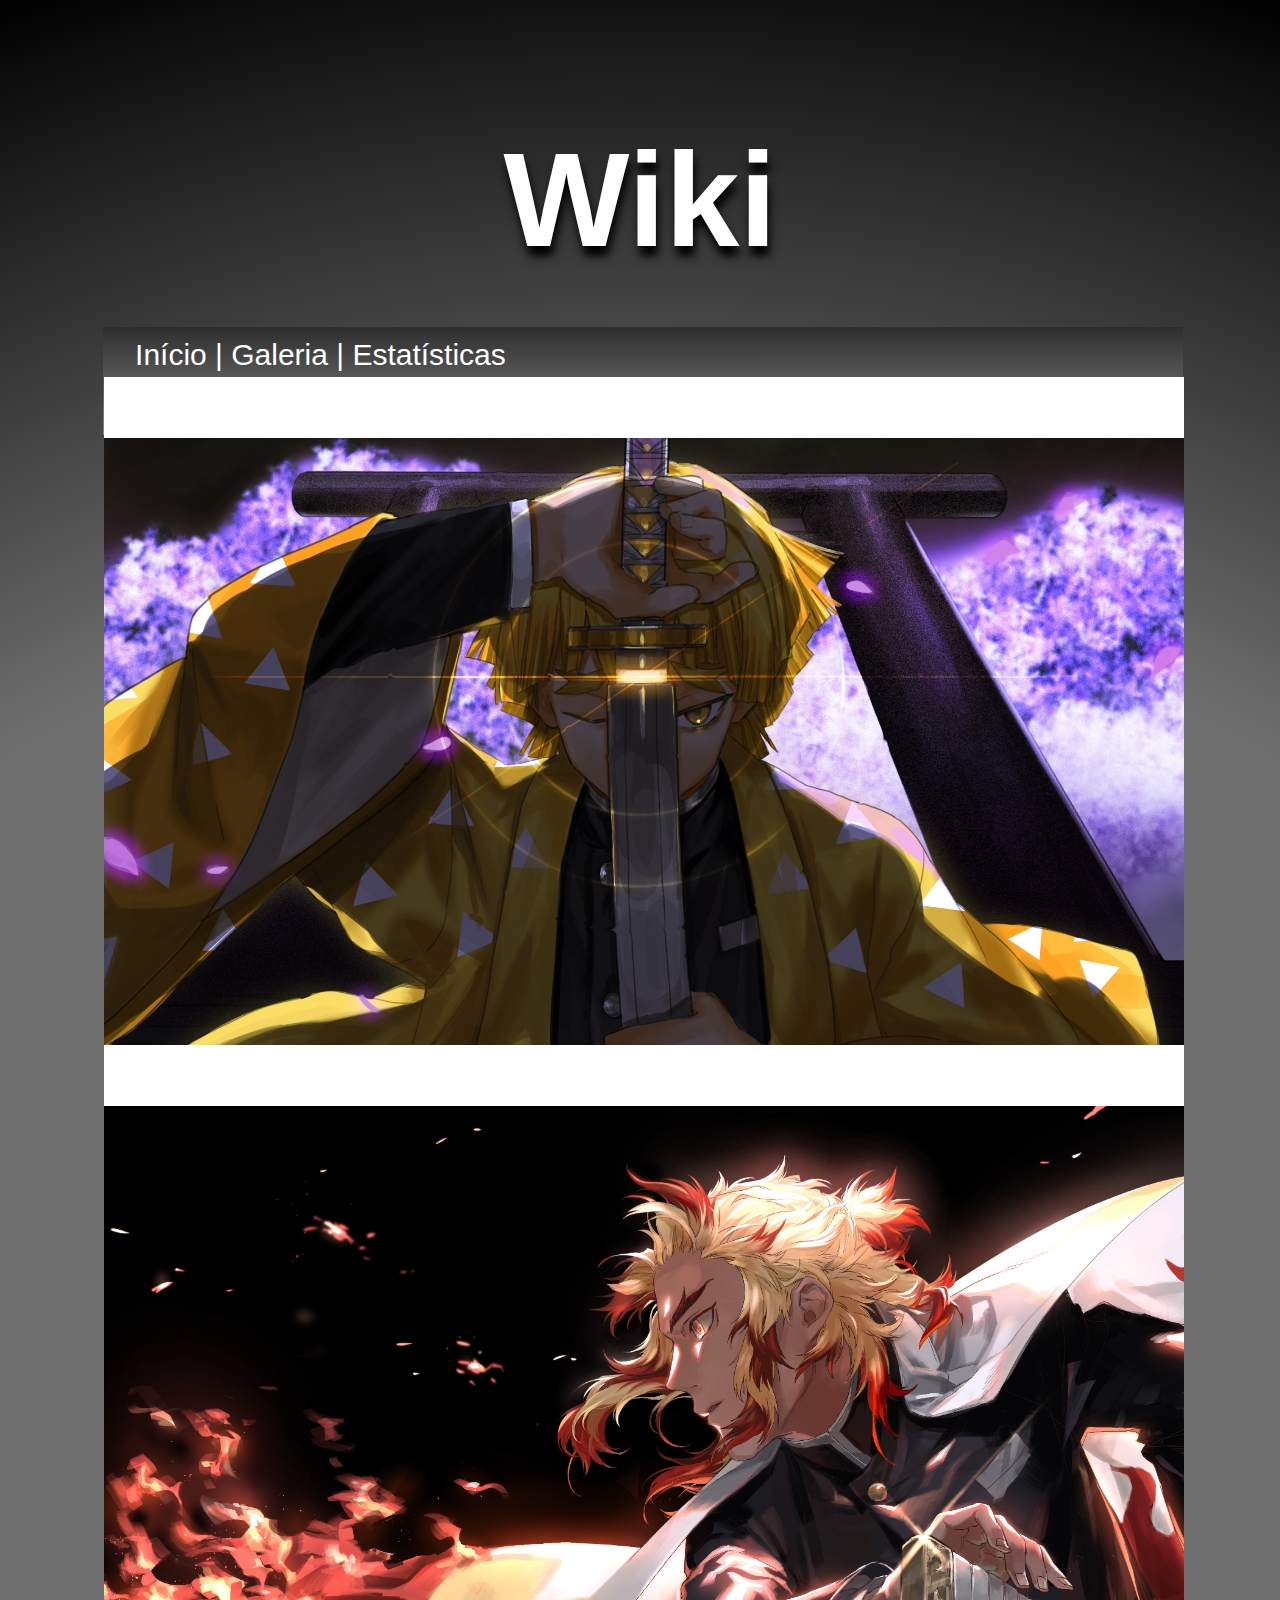
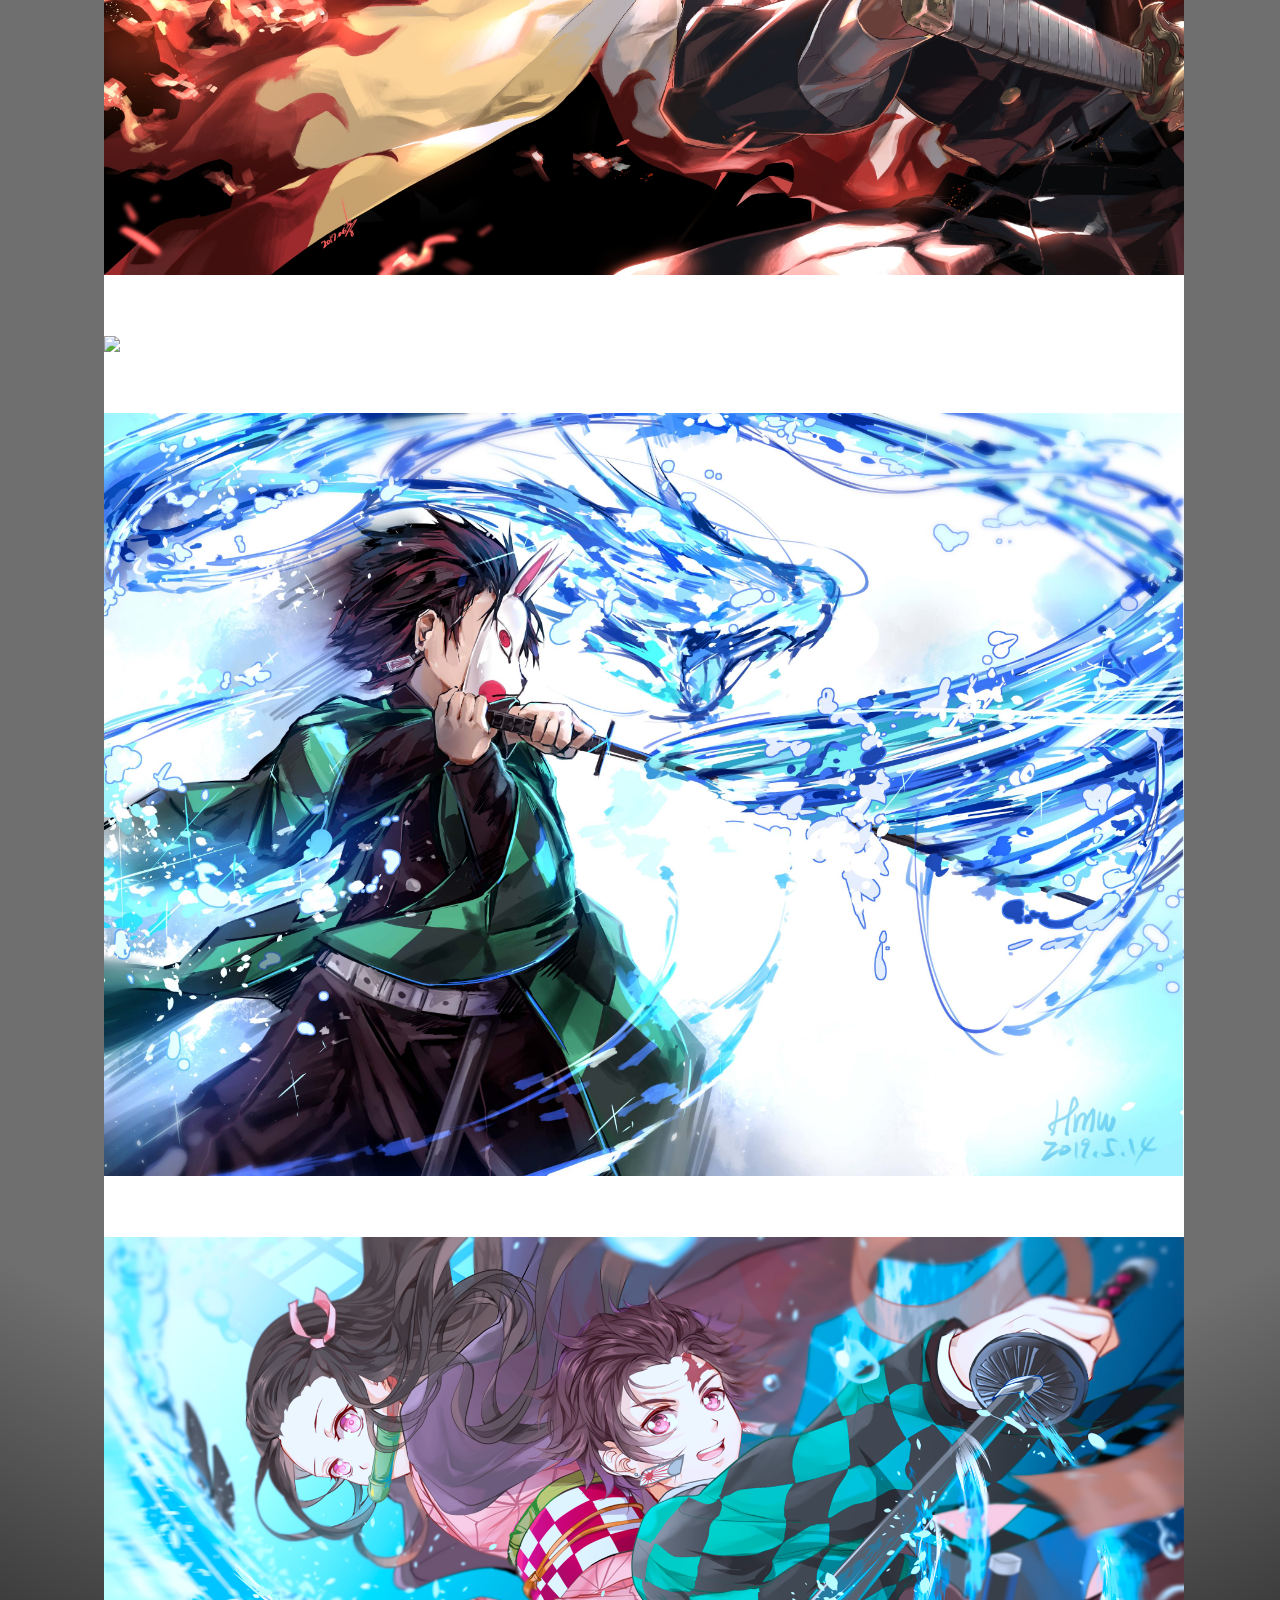
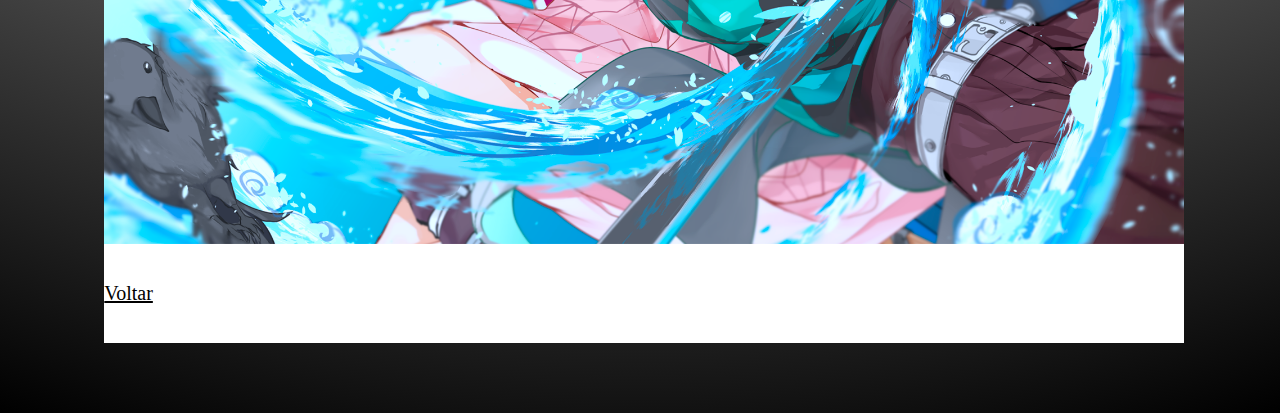
==== galeria.html @ 9570f0d9 "atualizacao4" ====
<!DOCTYPE html>
<html lang="pt-br">
<head>
	<meta charset="UTF-8">
    <meta name="viewport" content="width=device-width, initial-scale=1.0">
    <title>pt-br Wiki Kimetsu No Yaiba</title>
    <link rel="shortcut icon" href="favicon.ico" type="image/x-icon">
    <link rel="icon" href="favicon.ico" type="image/x-icon">
    <link rel="stylesheet" type="text/css" href="style.css">

    <style>
    	body{
    		margin-top:60%;
    		border-style:none;
    		margin-left: 8%;
    		margin-right: 8%;
    	}

    	img{
    		width:100%;
    		margin-left: auto;
    		margin-right: auto;
    		margin-top:4%;
    		display:block;
    	}
    	.corpo{
    		border:none;
    	}
    	.fundotexto{
    		width:106.8%;
    	}
    </style>

	<title>Imagens kimetsu no yaiaba - WIKI</title>
</head>
<body>

            <div class="corpo">
                    <h1 id="voltar">Wiki</h1>
                    <div class="fundomenu">
                        <div class="menu">
                            <a href="index.html"> Início</a> | 
                            <a href="galeria.html"> Galeria</a> | 
                            <a href="" >Estatísticas</a>
                        </div>
                     </div> 

  
<div class="fundotexto">
    		<div class="imggaleria">
            	<br>
            	<img src="imagens_galeria/img5.jpg"><br>
            	<img src="imagens_galeria/img1.jpg"><br>
            	<img src="imagens_galeria/img2.jpg"><br>
            	<img src="imagens_galeria/img4.jpg"><br>
            	<img src="imagens_galeria/img3.png"><br>
           	</div>
       

                <u><p style="font-size:20px;"><a href="#voltar" style="color:black;">Voltar</a></p></u><br>


            </div>
        </div>
    </div>
</body>
</html>
---- style.css ----
body{
    border-style:solid;
    margin:100px;
    background: rgb(111,111,111);
    background: radial-gradient(circle, rgba(111,111,111,1) 64%, rgba(0,0,0,1) 100%);
}

.corpo{
    margin:3%;
    margin-top:-60%;
    padding:0;
    z-index: 2;
}

.imagemfundo{
    margin-top:;
    z-index: -1;
}



.fundomenu{
    position:absolute;
    margin-left:-32px;
    padding:0;
    margin-top:-3%;
    width:84.4%;
    height:12%;
    background: linear-gradient( #2e2e2e, #878686);
}

.menu{
    font-size:30px;
    margin-top: 1%;
    margin-left:3%;
    font-family: 'Roboto', sans-serif;
    color:white;
}


a{
    color:white;
    text-decoration: none;
}
a:hover{
    color:orange;
    }

.fundotexto{
    background-color:white;
    margin:-3%;
    margin-top: 10%;
    z-index:5;
    position:relative;

}


.texto{
    margin:3%;
    font-family: 'Roboto', sans-serif;
    font-size:17px;
}




h1{
    font-size:100pt;
    text-align:center;
    color:white;
    font-family: 'Anton', sans-serif;
      text-shadow: 2px 10px 10px black;
}





.direita{
    text-align:right;
}
.esquerda{
    text-align:left;

}
h3{
    font-size:25px;
}
h2{
    font-size:30px;
}

.imgt{

width: 360px!important;
height: 360px!important;


}
.pt{
    width: 70%;
    margin-left: 10%;
}
.lista{
    font-size:20px;
    width:15%;

}
.listacor{
    color: black;
}
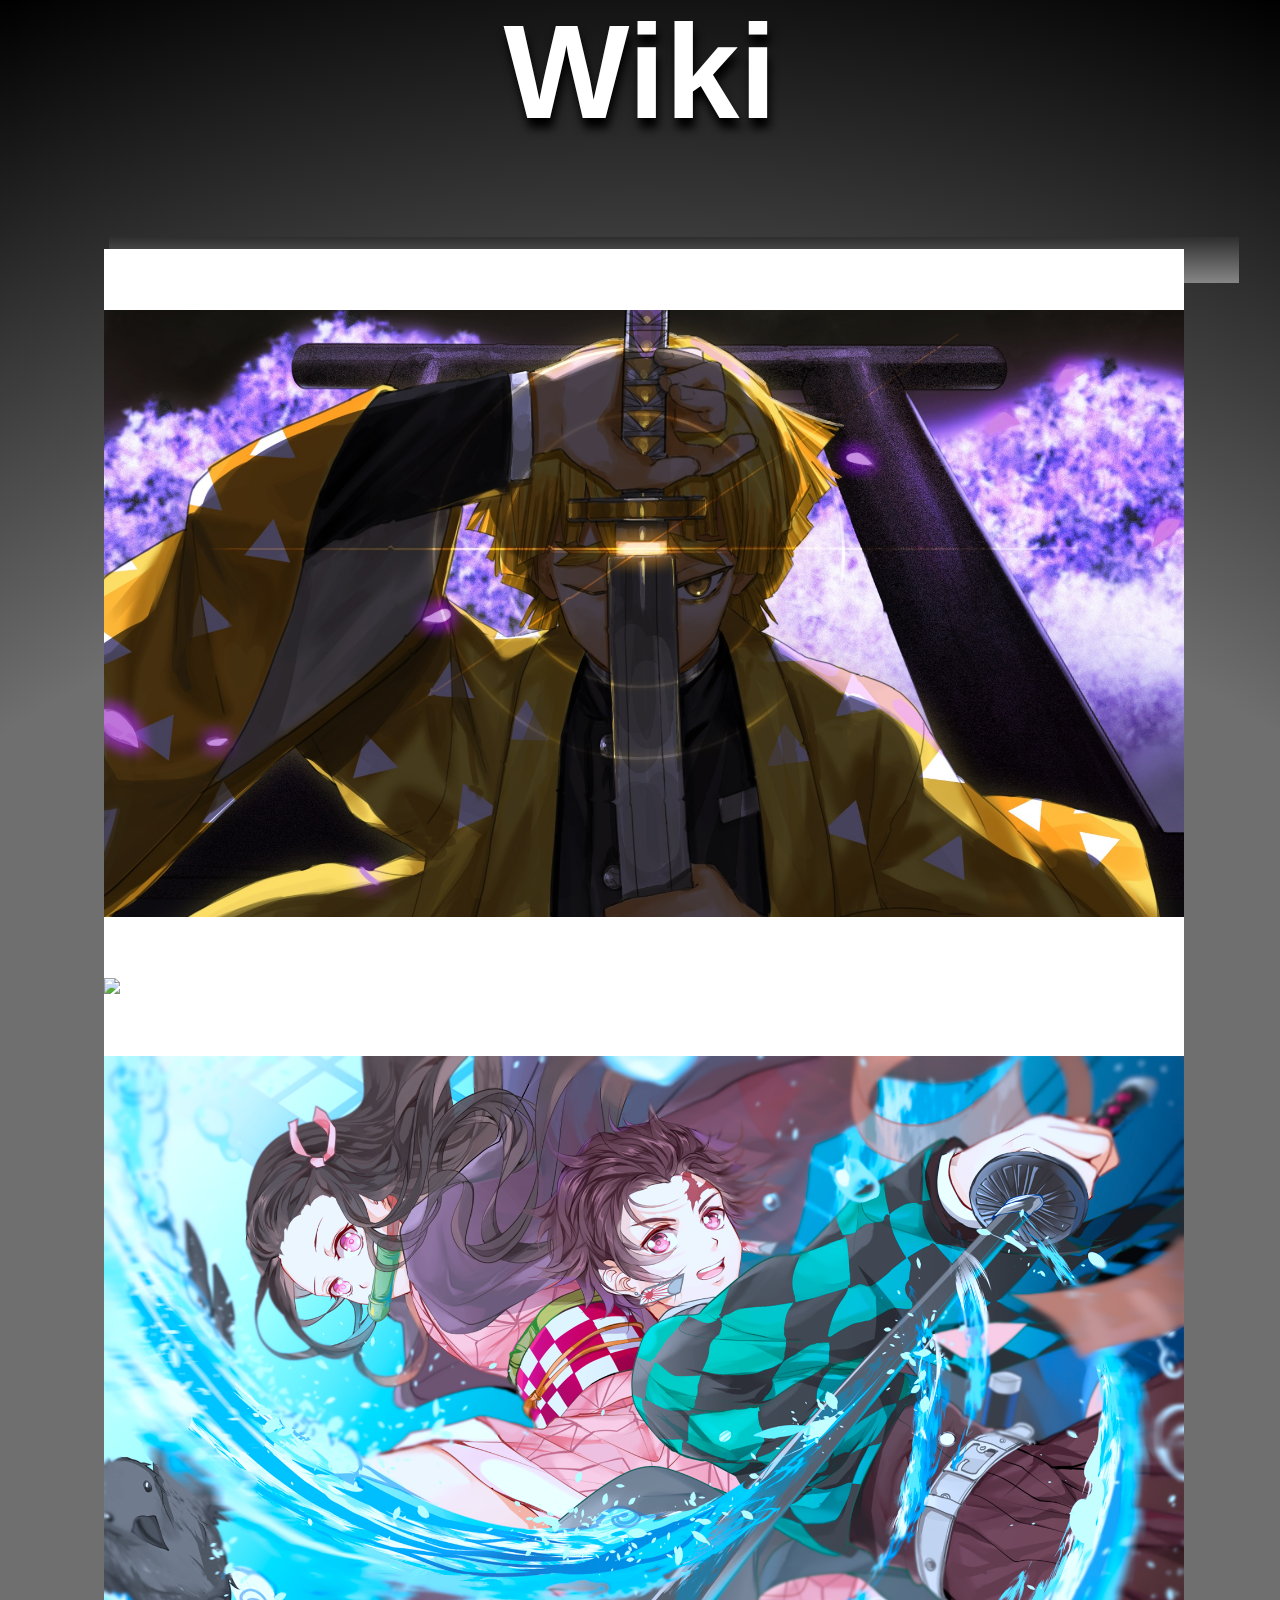
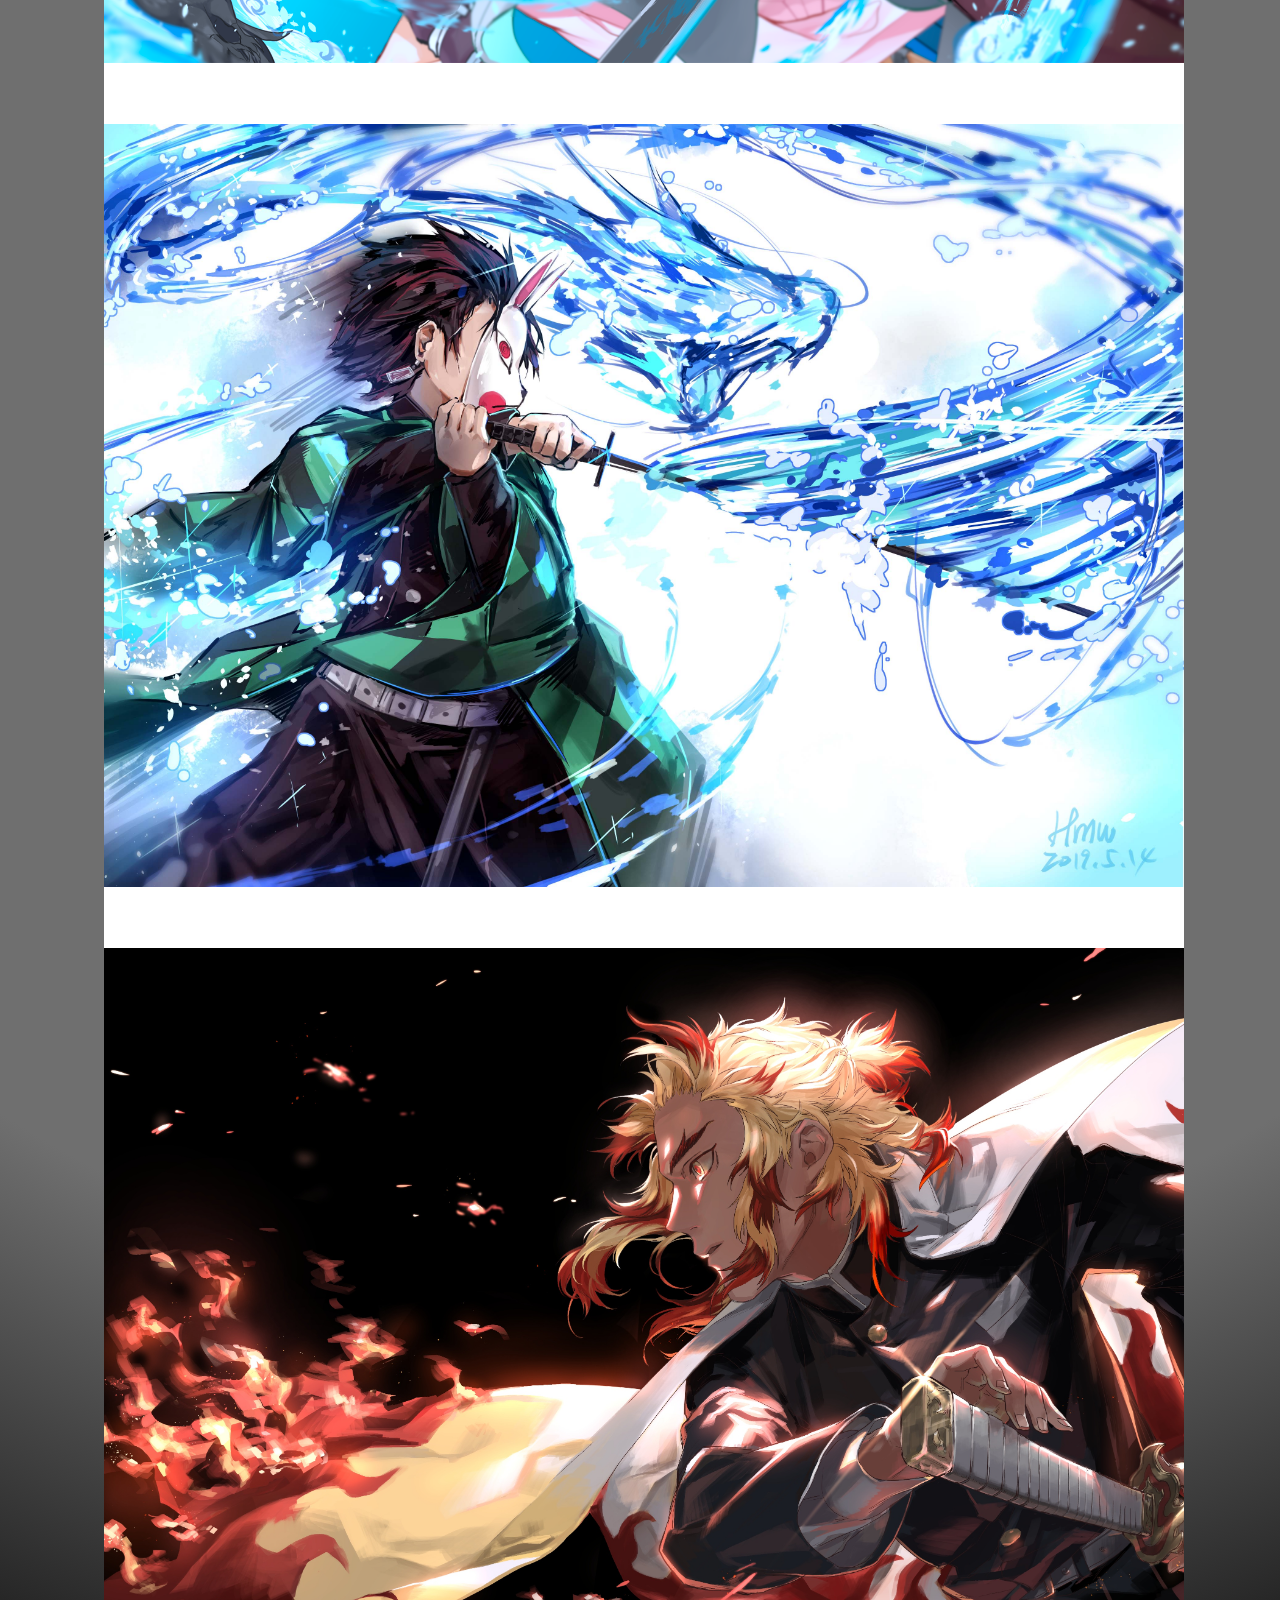
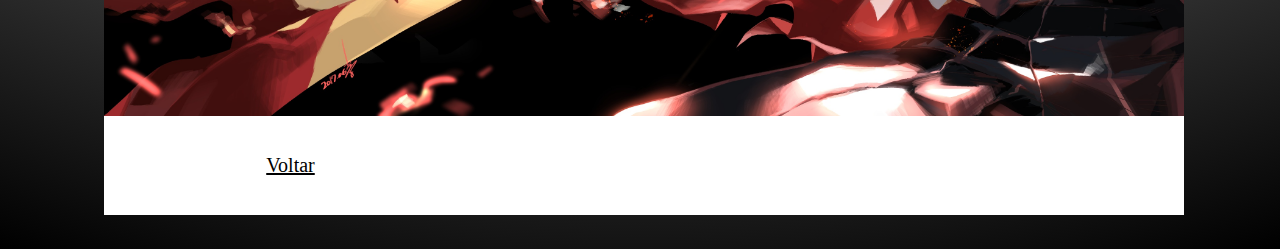
==== commit 7cb22ac0: "seraquevai" ====
--- a/galeria.html
+++ b/galeria.html
@@ -3,14 +3,13 @@
 <head>
 	<meta charset="UTF-8">
     <meta name="viewport" content="width=device-width, initial-scale=1.0">
-    <title>pt-br Wiki Kimetsu No Yaiba</title>
     <link rel="shortcut icon" href="favicon.ico" type="image/x-icon">
     <link rel="icon" href="favicon.ico" type="image/x-icon">
     <link rel="stylesheet" type="text/css" href="style.css">
 
     <style>
     	body{
-    		margin-top:60%;
+    		margin-top:50%;
     		border-style:none;
     		margin-left: 8%;
     		margin-right: 8%;
@@ -50,14 +49,14 @@
     		<div class="imggaleria">
             	<br>
             	<img src="imagens_galeria/img5.jpg"><br>
+            	<img src="imagens_galeria/img2.jpg"><br>
+            	<img src="imagens_galeria/img3.png"><br>
+            	<img src="imagens_galeria/img4.jpg"><br>
             	<img src="imagens_galeria/img1.jpg"><br>
-            	<img src="imagens_galeria/img2.jpg"><br>
-            	<img src="imagens_galeria/img4.jpg"><br>
-            	<img src="imagens_galeria/img3.png"><br>
            	</div>
        
 
-                <u><p style="font-size:20px;"><a href="#voltar" style="color:black;">Voltar</a></p></u><br>
+                <u><p style="font-size:20px;margin-left:15%"><a href="#voltar" style="color:black;">Voltar</a></p></u><br>
 
 
             </div>
--- a/style.css
+++ b/style.css
@@ -1,6 +1,6 @@
 body{
     border-style:solid;
-    margin:100px;
+    margin:5%;
     background: rgb(111,111,111);
     background: radial-gradient(circle, rgba(111,111,111,1) 64%, rgba(0,0,0,1) 100%);
 }
@@ -13,7 +13,6 @@
 }
 
 .imagemfundo{
-    margin-top:;
     z-index: -1;
 }
 
@@ -21,10 +20,15 @@
 
 .fundomenu{
     position:absolute;
-    margin-left:-32px;
+    margin-left:-2%;
     padding:0;
+<<<<<<< HEAD
     margin-top:-3%;
     width:84.4%;
+=======
+    margin-top:-1%;
+    width:88.3%;
+>>>>>>> 3c71efee6fad2182252b9c2501426ded2cf7e489
     height:12%;
     background: linear-gradient( #2e2e2e, #878686);
 }
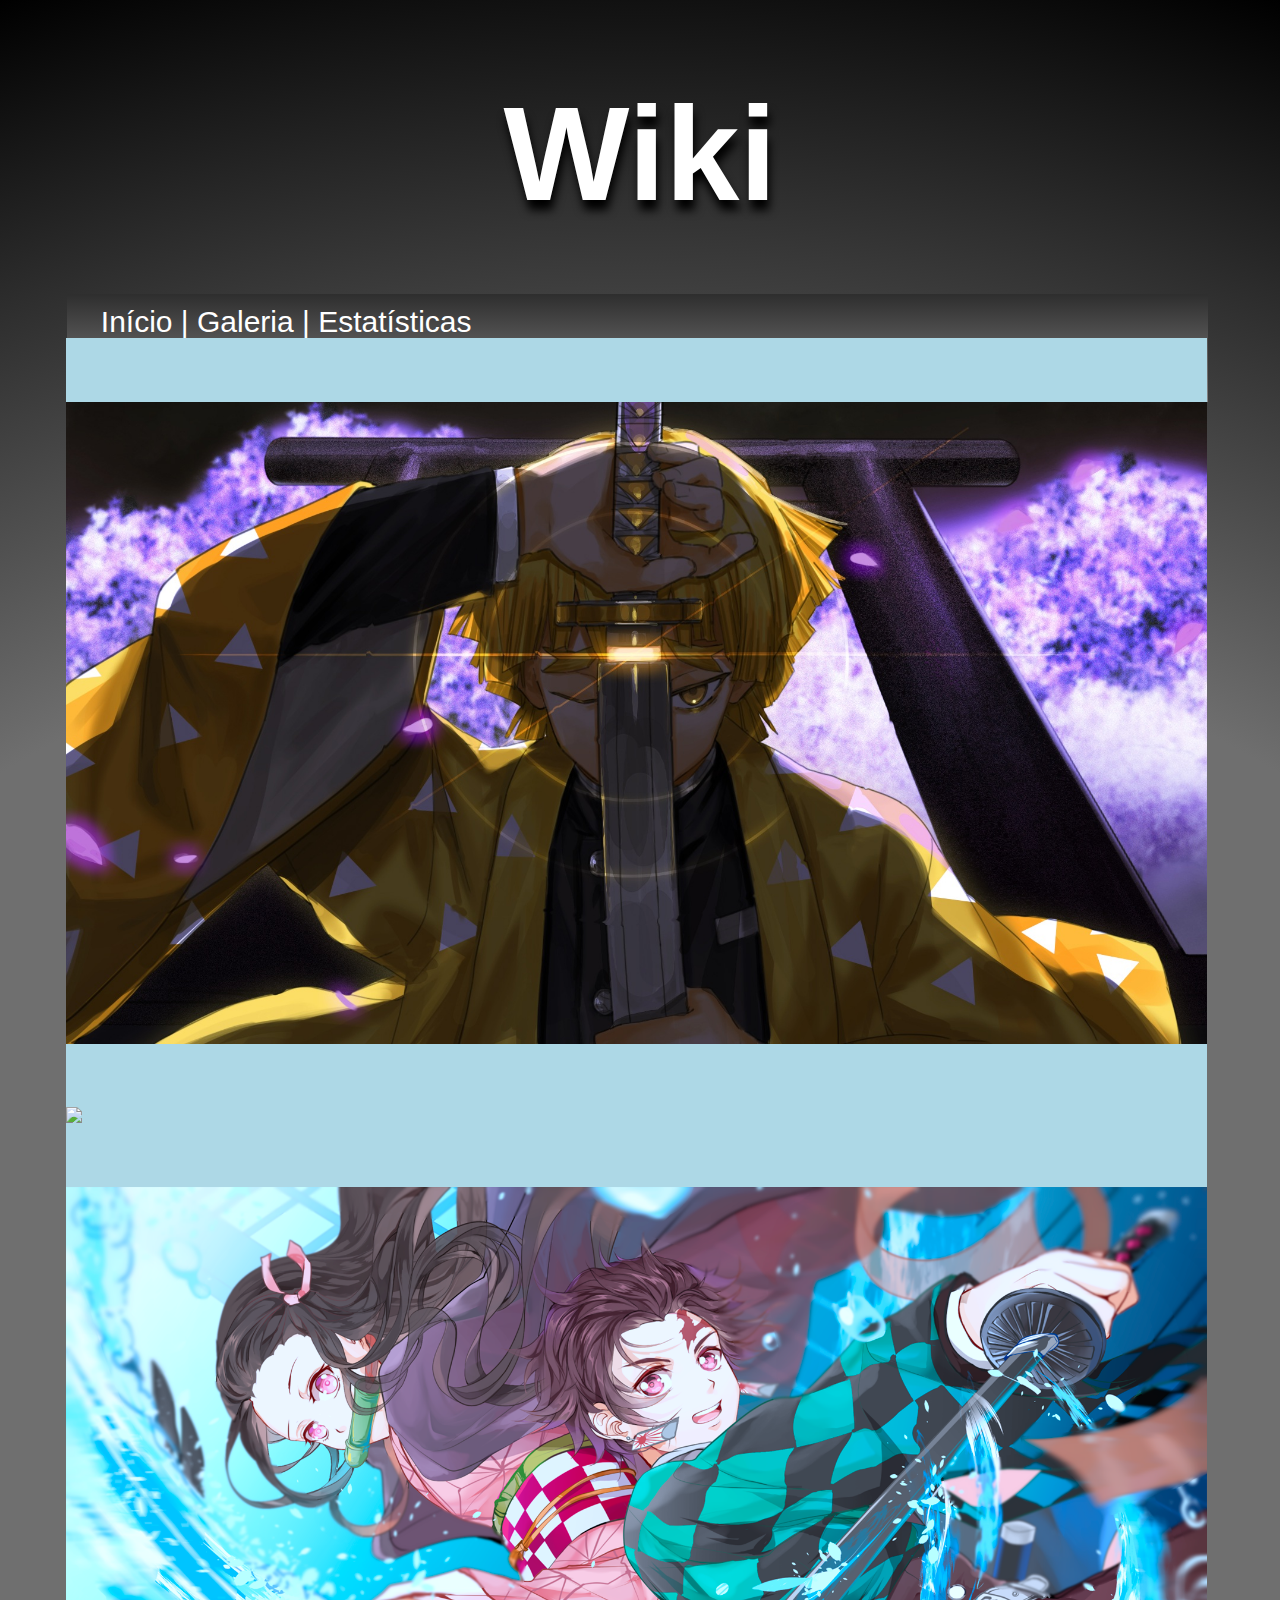
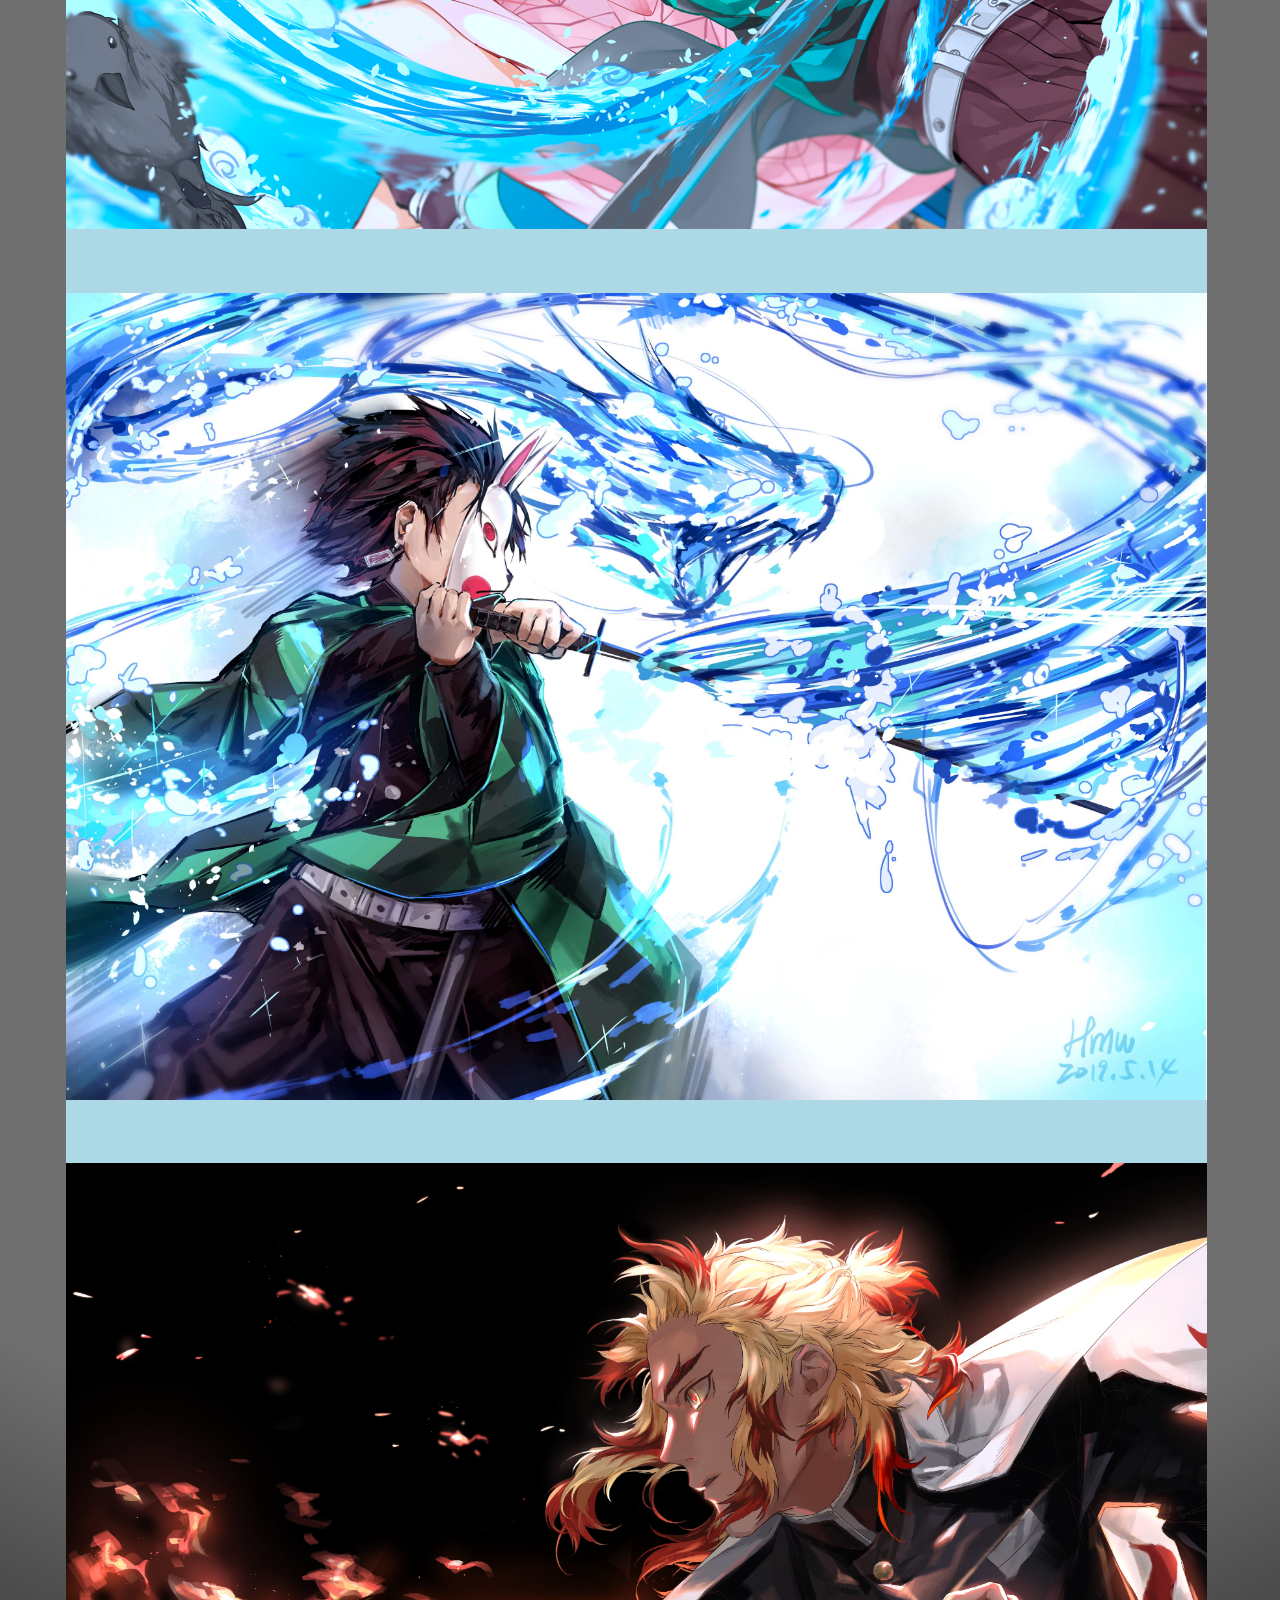
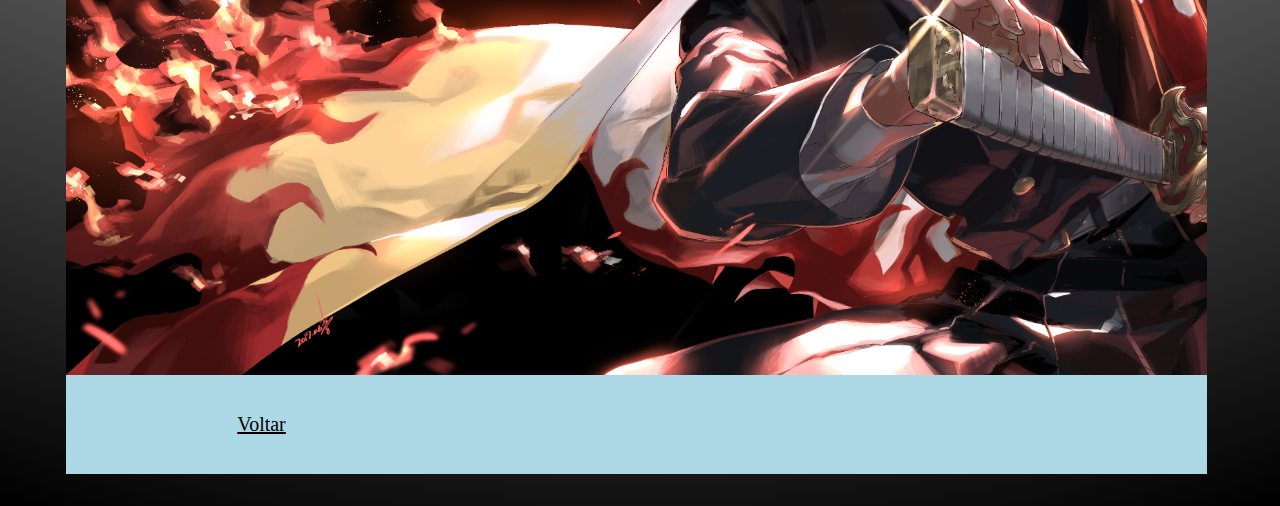
==== commit ee77c99e: "lets gooo" ====
--- a/galeria.html
+++ b/galeria.html
@@ -9,10 +9,9 @@
 
     <style>
     	body{
-    		margin-top:50%;
+    		margin-top:60%;
     		border-style:none;
-    		margin-left: 8%;
-    		margin-right: 8%;
+ 			margin:5;
     	}
 
     	img{
@@ -26,7 +25,8 @@
     		border:none;
     	}
     	.fundotexto{
-    		width:106.8%;
+    		width:105.4%;
+    		background-color:lightblue;
     	}
     </style>
 
--- a/style.css
+++ b/style.css
@@ -20,25 +20,20 @@
 
 .fundomenu{
     position:absolute;
-    margin-left:-2%;
+    margin-left:-2.5%;
     padding:0;
-<<<<<<< HEAD
-    margin-top:-3%;
-    width:84.4%;
-=======
-    margin-top:-1%;
-    width:88.3%;
->>>>>>> 3c71efee6fad2182252b9c2501426ded2cf7e489
+    margin-top:-2%;
+    width:89.2%;
     height:12%;
     background: linear-gradient( #2e2e2e, #878686);
 }
 
 .menu{
     font-size:30px;
-    margin-top: 1%;
     margin-left:3%;
     font-family: 'Roboto', sans-serif;
     color:white;
+    margin-top:1%;
 }
 
 
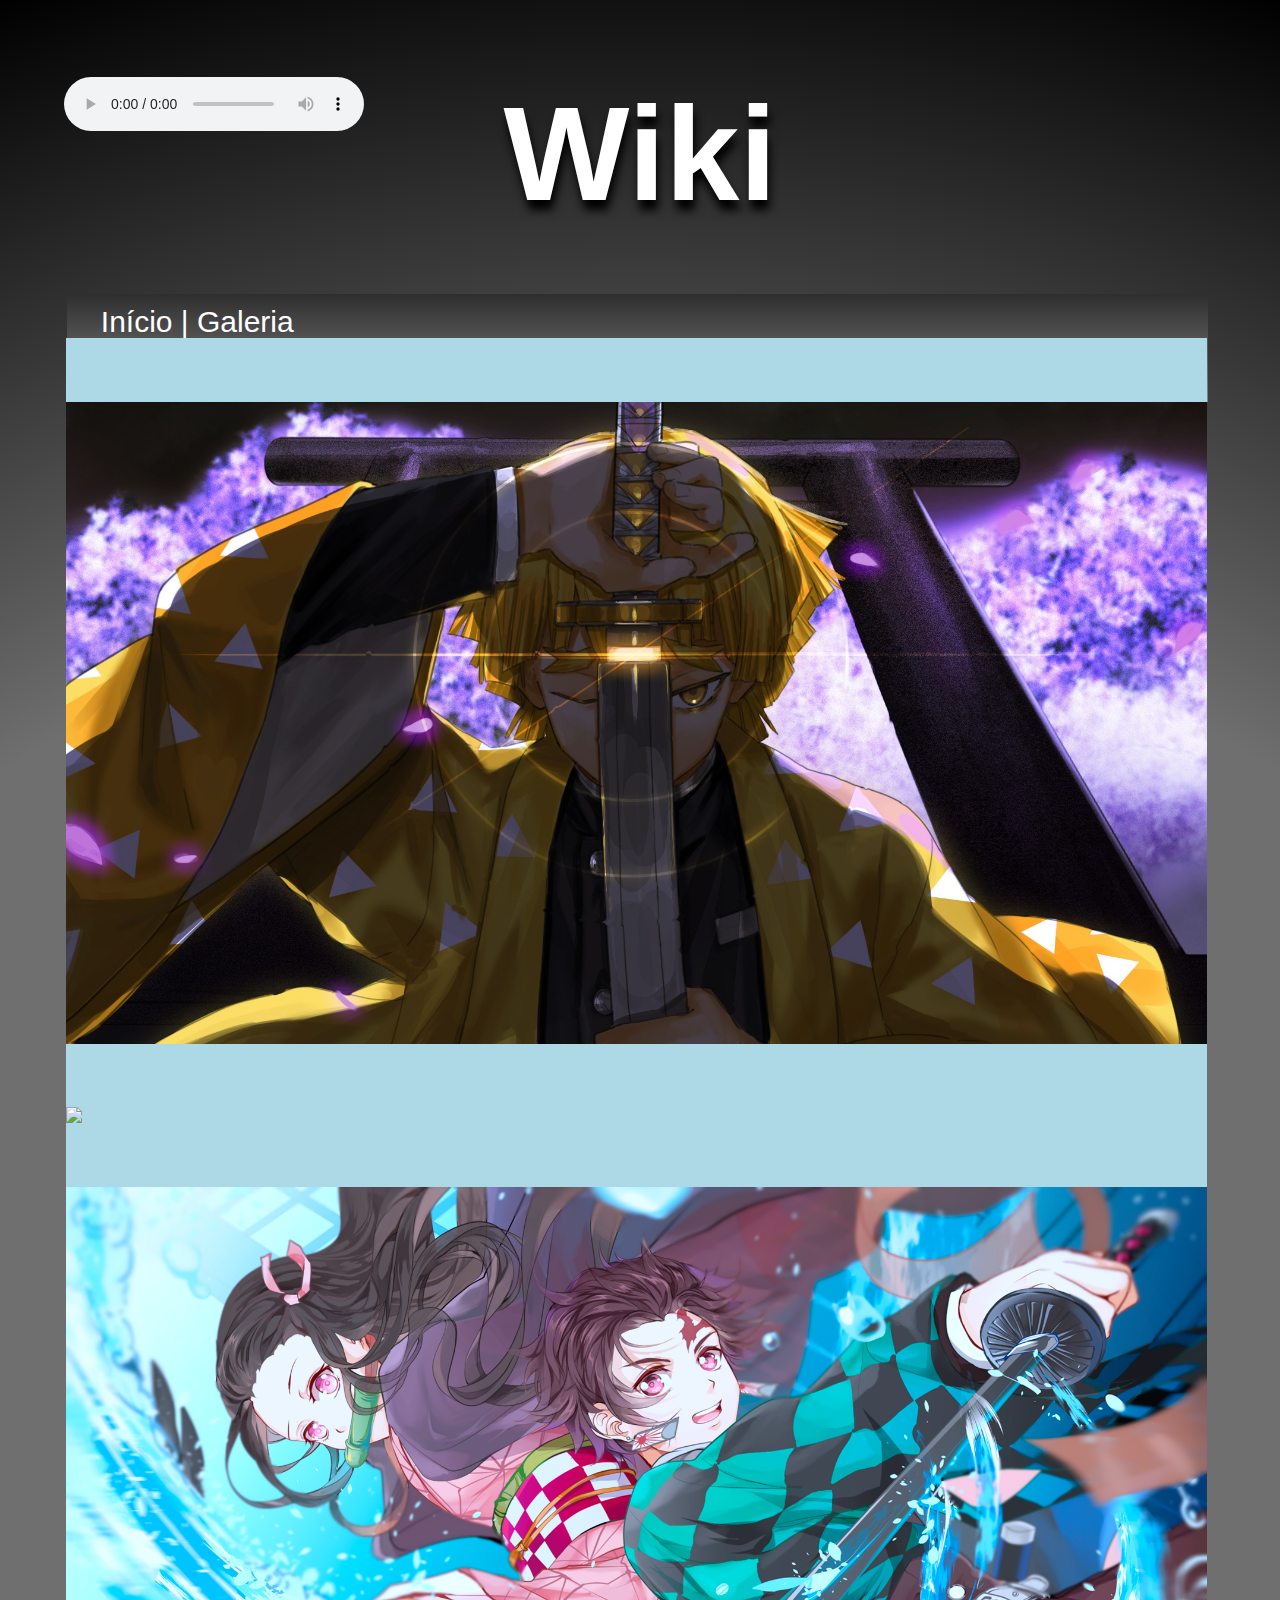
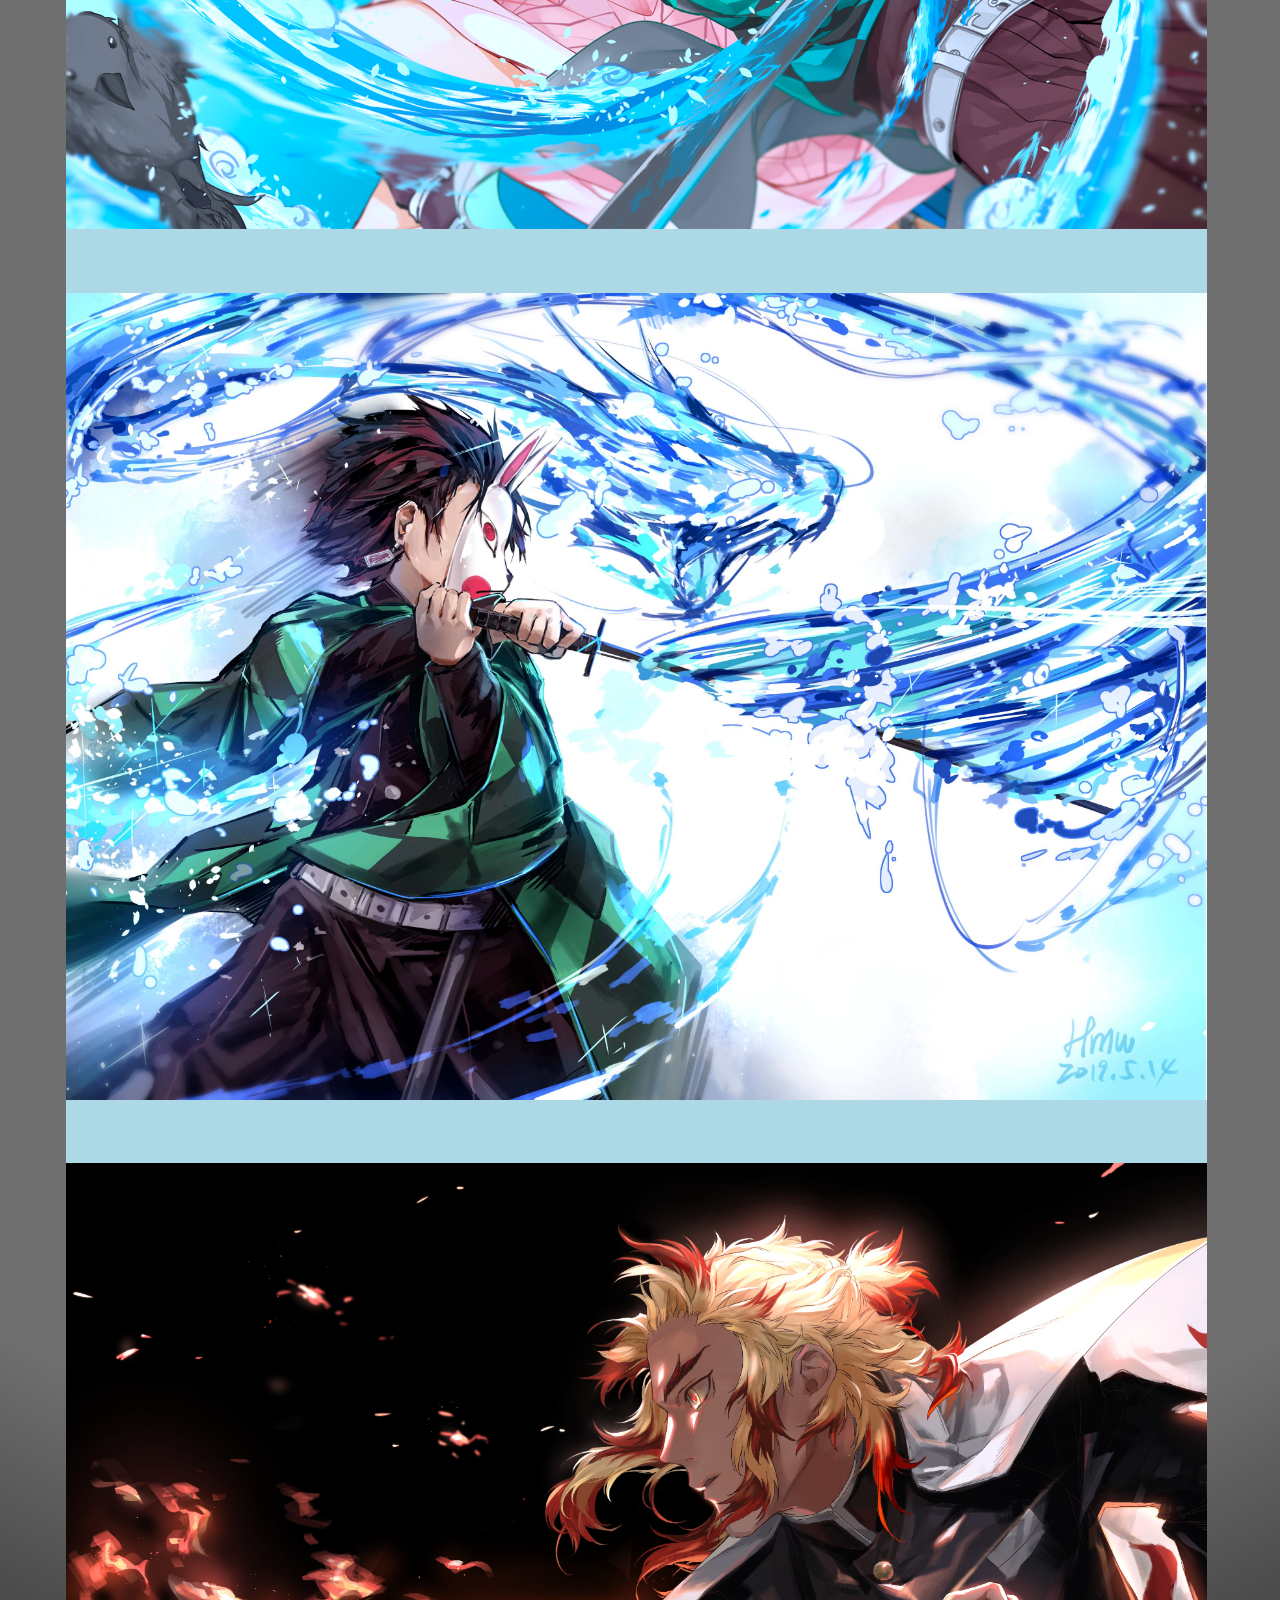
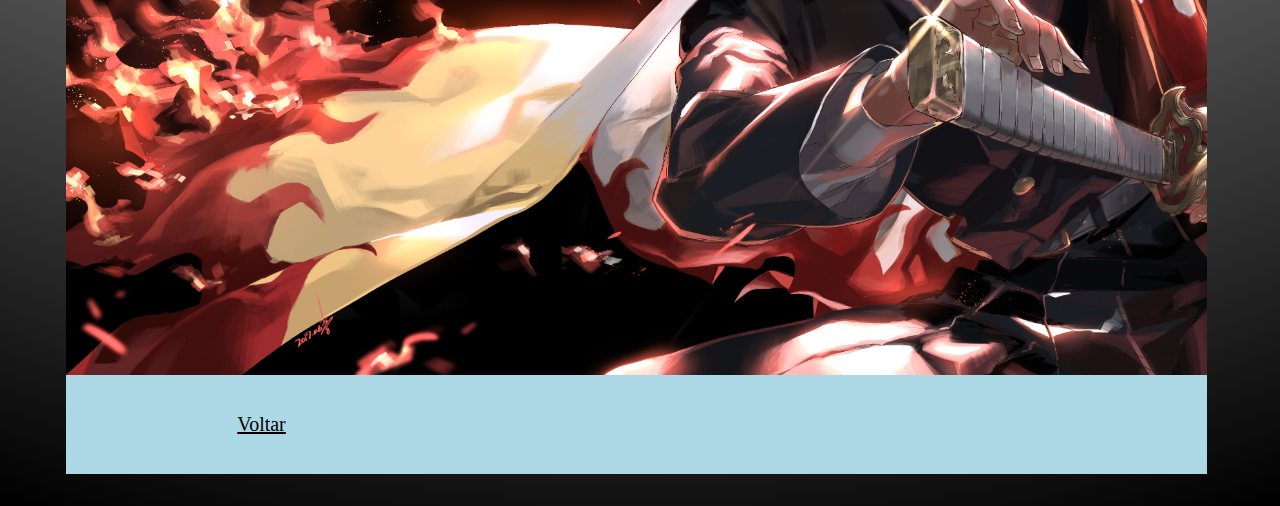
==== commit 0b341eda: "reta final" ====
--- a/galeria.html
+++ b/galeria.html
@@ -33,20 +33,21 @@
 	<title>Imagens kimetsu no yaiaba - WIKI</title>
 </head>
 <body>
-
+			<audio autoplay controls loop>
+				<source src="musica/musiquinha2.mp3" type="audio/mp3">
+			</audio>
             <div class="corpo">
                     <h1 id="voltar">Wiki</h1>
                     <div class="fundomenu">
                         <div class="menu">
                             <a href="index.html"> Início</a> | 
-                            <a href="galeria.html"> Galeria</a> | 
-                            <a href="" >Estatísticas</a>
+                            <a href="galeria.html"> Galeria</a>
                         </div>
                      </div> 
 
   
 <div class="fundotexto">
-    		<div class="imggaleria">
+    		<div>
             	<br>
             	<img src="imagens_galeria/img5.jpg"><br>
             	<img src="imagens_galeria/img2.jpg"><br>
--- a/style.css
+++ b/style.css
@@ -108,4 +108,15 @@
 }
 .listacor{
     color: black;
+}
+video{
+    display:block;
+    margin-left: auto;
+    margin-right: auto;
+    width:60%
+}
+audio{
+    position:fixed;
+    margin-right:auto;
+    z-index:99;
 }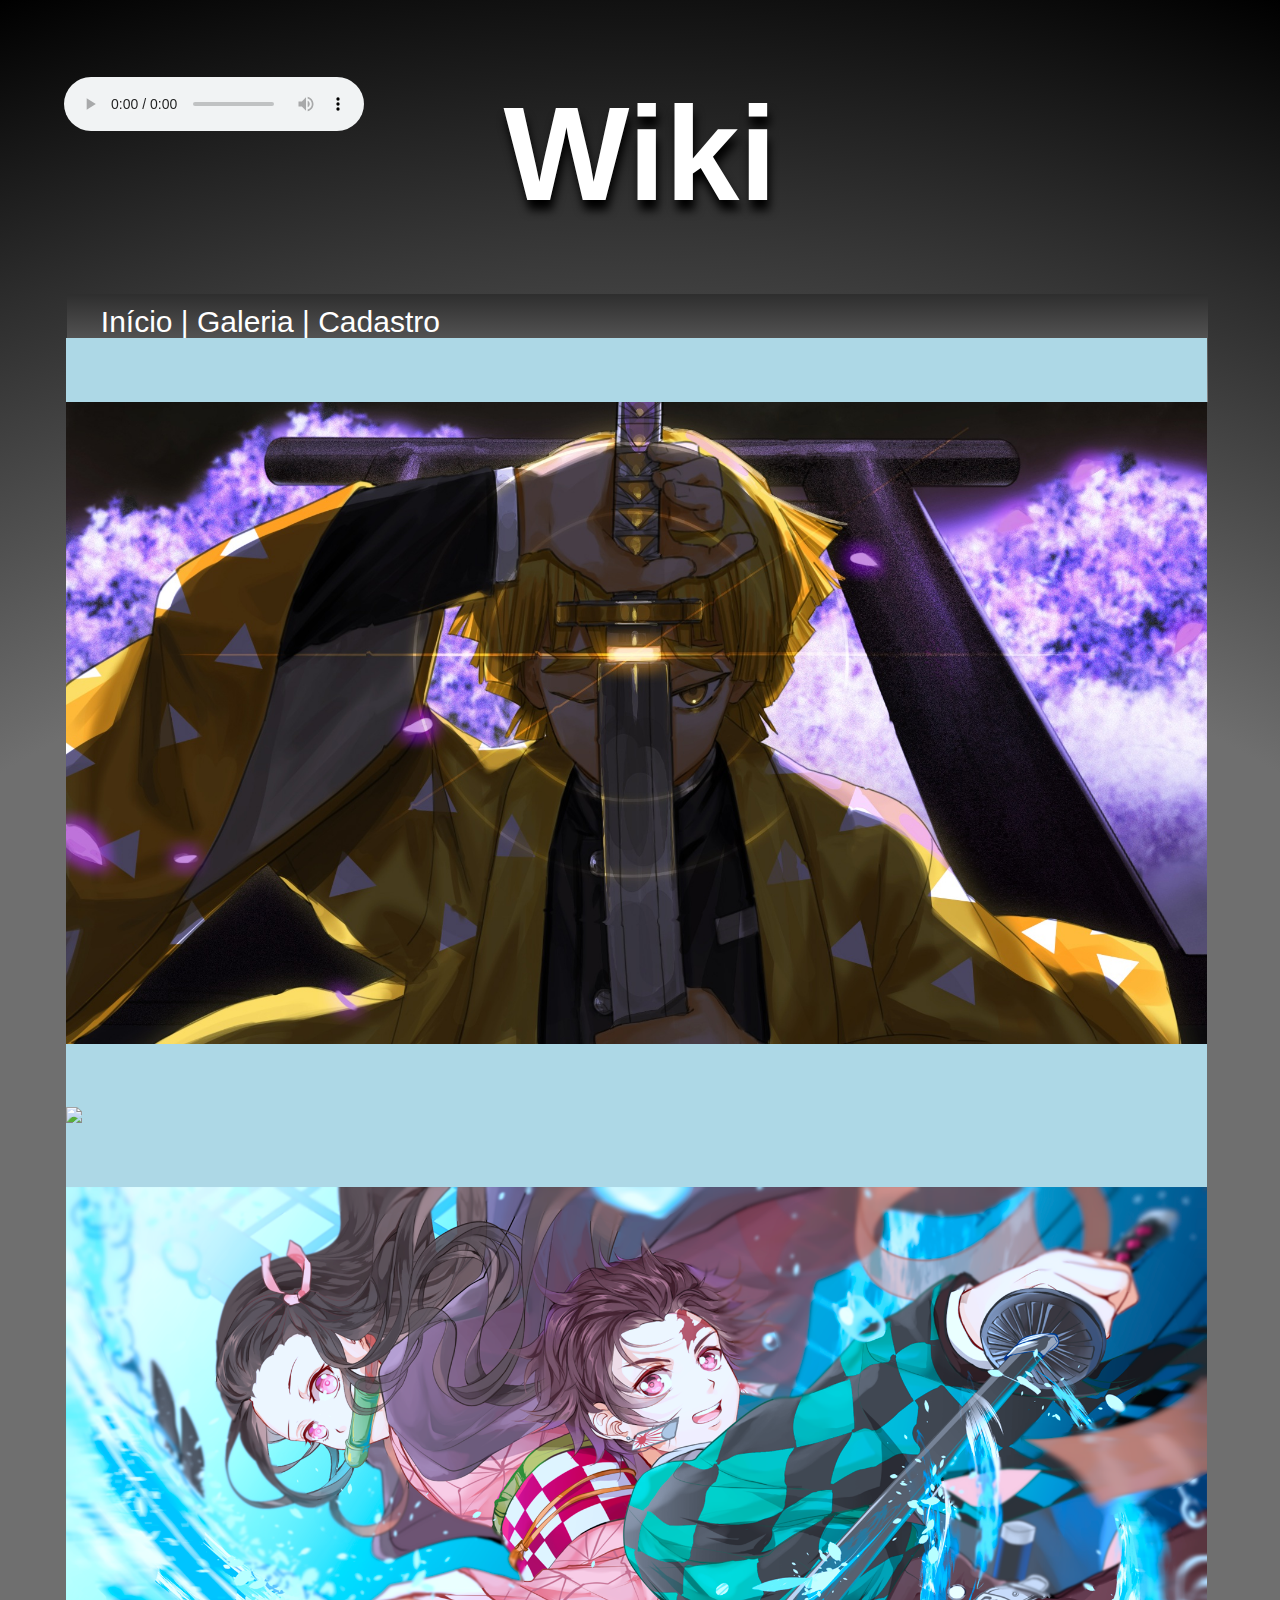
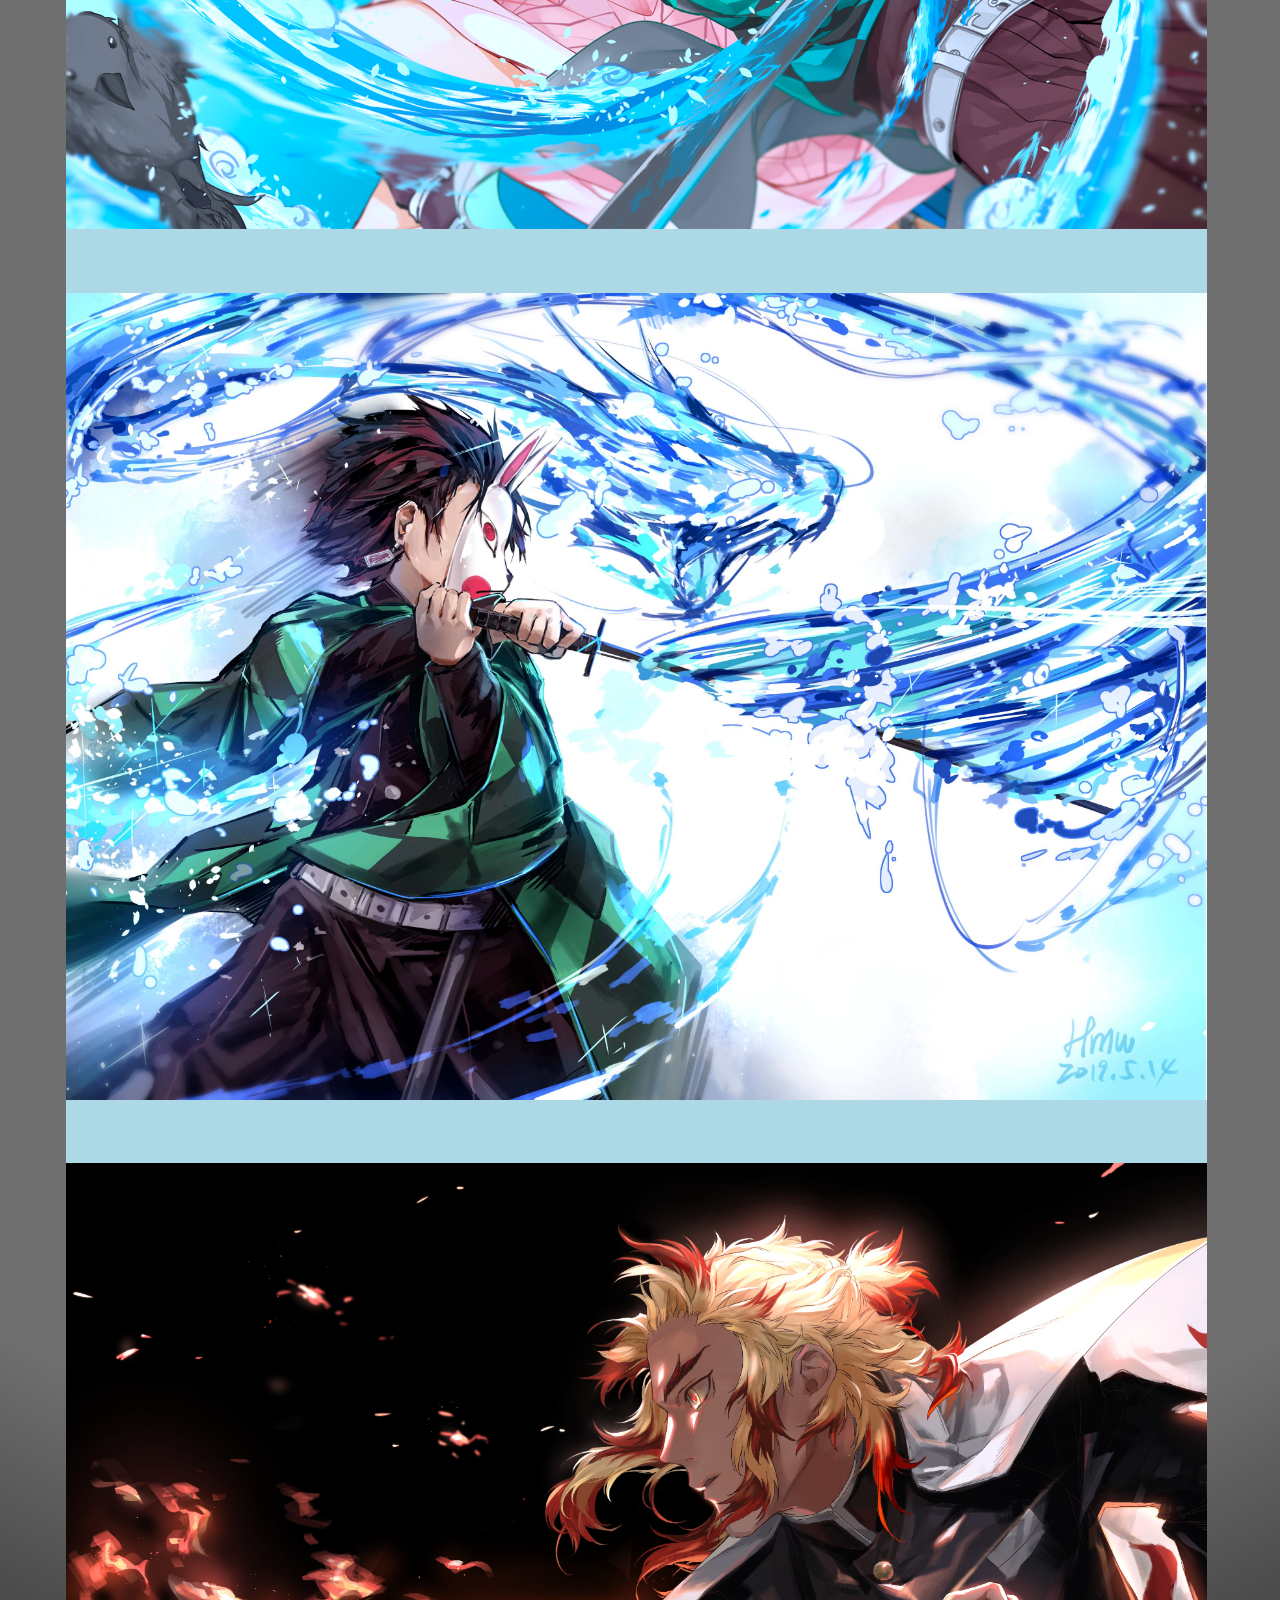
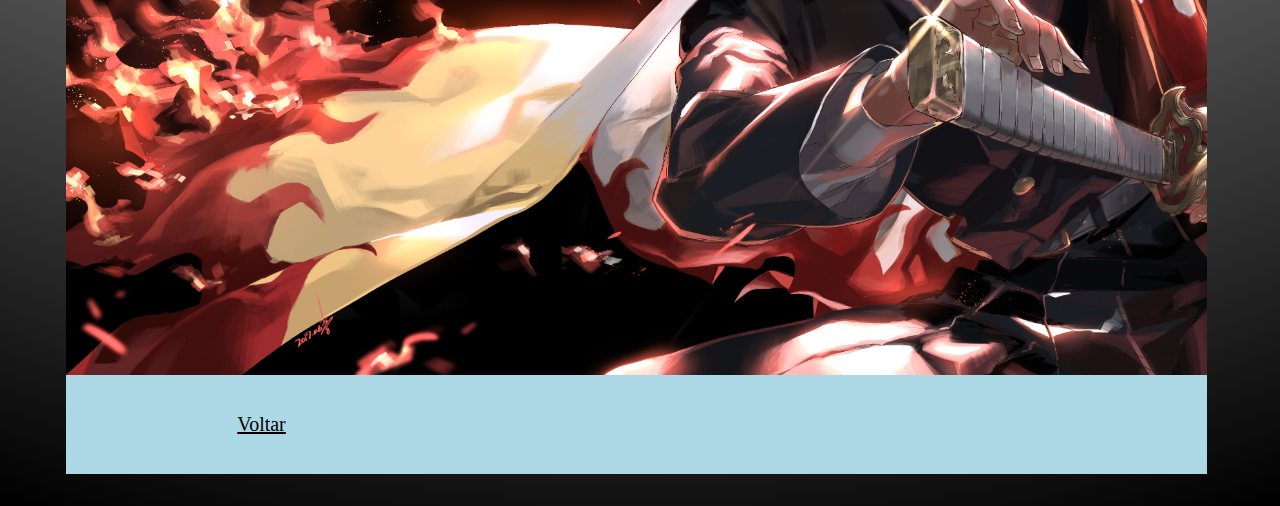
==== commit 0684c224: "atualizado" ====
--- a/galeria.html
+++ b/galeria.html
@@ -36,12 +36,15 @@
 			<audio autoplay controls loop>
 				<source src="musica/musiquinha2.mp3" type="audio/mp3">
 			</audio>
-            <div class="corpo">
+       
+
+                <div class="corpo">
                     <h1 id="voltar">Wiki</h1>
                     <div class="fundomenu">
                         <div class="menu">
                             <a href="index.html"> Início</a> | 
-                            <a href="galeria.html"> Galeria</a>
+                            <a href="galeria.html"> Galeria</a> |
+                            <a href="cadastro.html"> Cadastro</a>
                         </div>
                      </div> 
 
